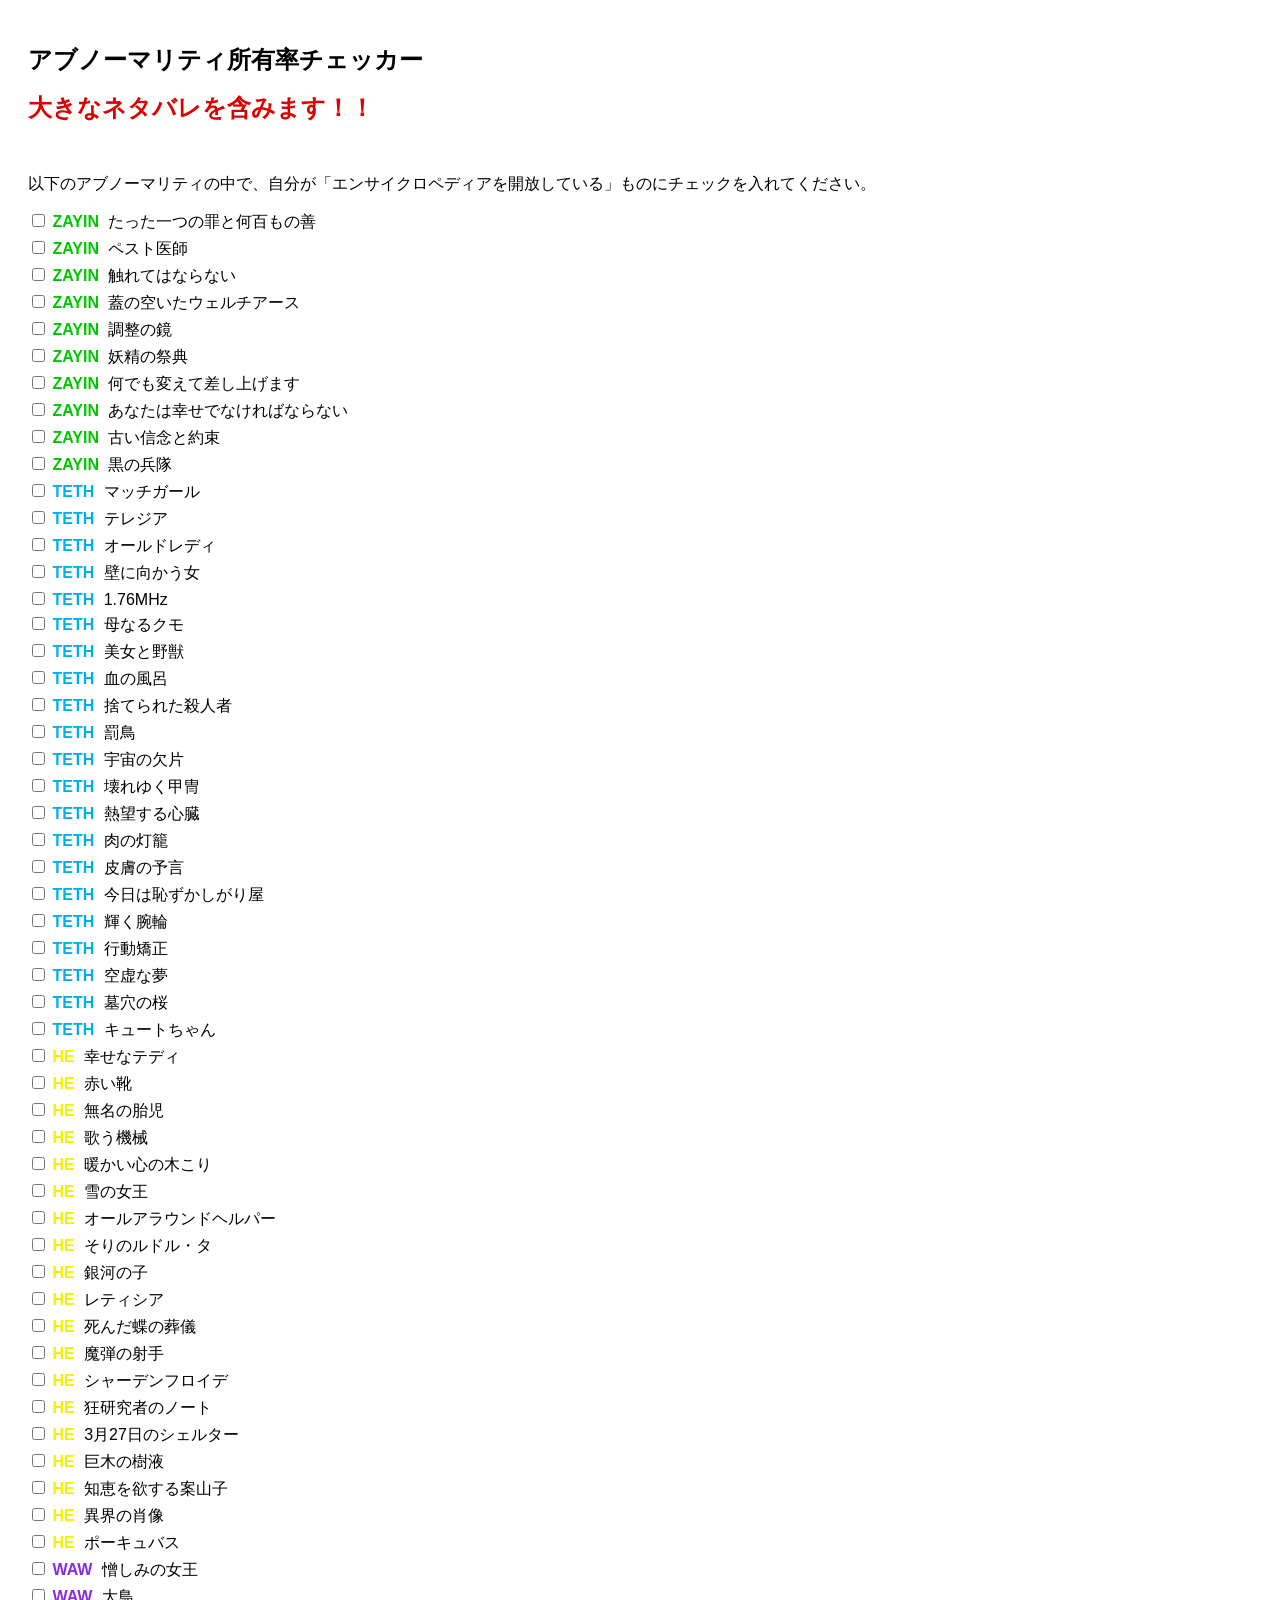
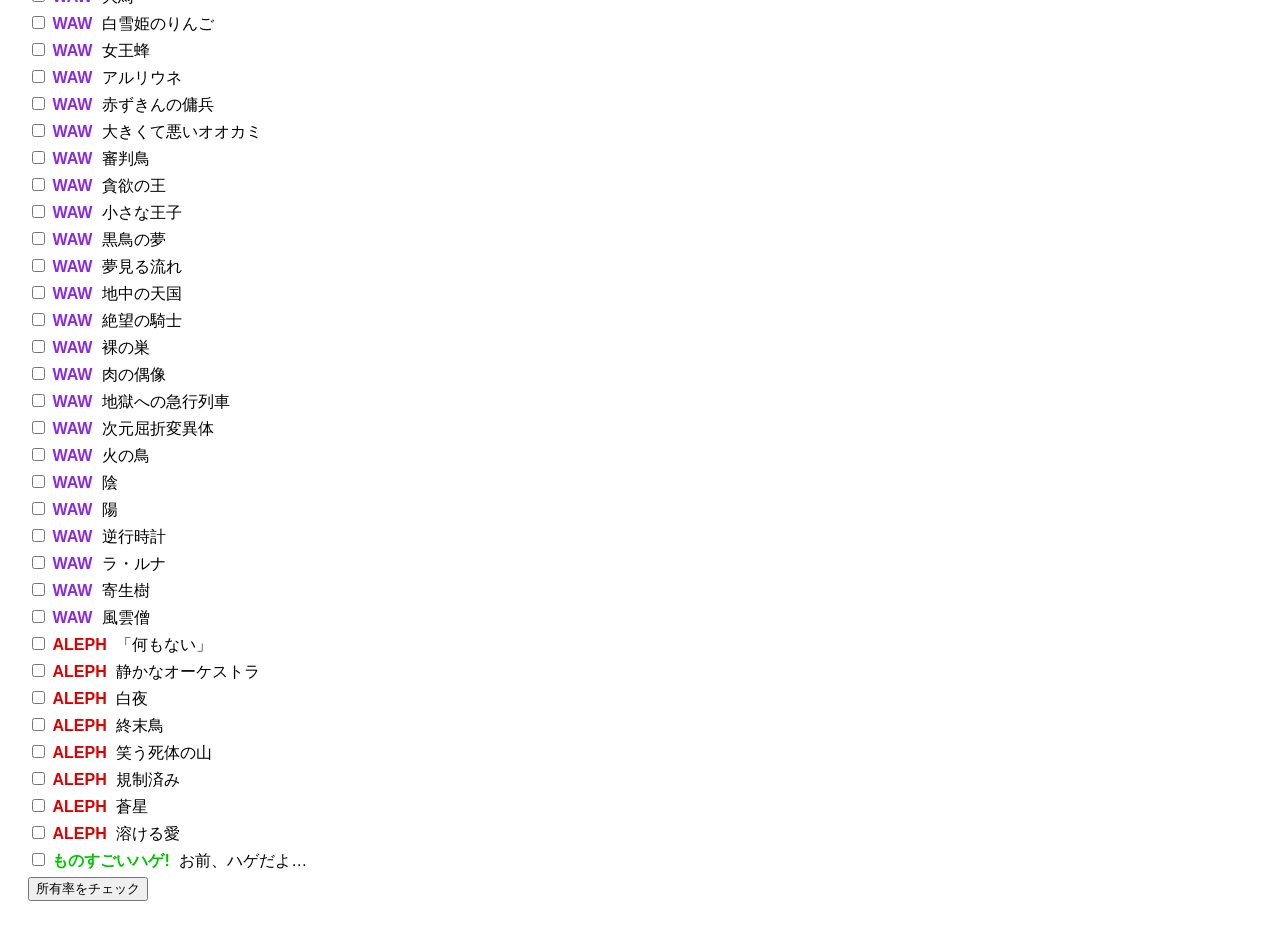
==== index.html @ 21a790d1 "Rename abnormality_checker.html to index.html" ====
<!DOCTYPE html>
<html lang="ja">
<head>
  <meta charset="UTF-8">
  <title>アブノーマリティ所有率チェッカー</title>
  <style>
    body {
      font-family: sans-serif;
      padding: 20px;
    }
    h1 {
      font-size: 1.5em;
    }
    .game-list label {
      display: block;
      margin-bottom: 5px;
    }
    #result {
      margin-top: 20px;
      font-weight: bold;
      font-size: 1.2em;
    }
    .rank {
      font-weight: bold;
      margin-right: 5px;
    }
    .ZAYIN {
      color: #00c600;
    }
    .TETH {
      color: #00afea;
    }
    .HE {
      color: #f2f200;
    }
    .WAW {
      color: #8a2be2;
    }
    .ALEPH {
      color: #dd0000;
    }
</style>
</head>
<body>
  <h1>アブノーマリティ所有率チェッカー</h1>

  <label><span class="rank ALEPH"><h1>大きなネタバレを含みます！！</h1></span>

  <p>以下のアブノーマリティの中で、自分が「エンサイクロペディアを開放している」ものにチェックを入れてください。</p>
  <div class="game-list">
    <label><input type="checkbox" class="game"> <span class="rank ZAYIN">ZAYIN</span> たった一つの罪と何百もの善</label>
    <label><input type="checkbox" class="game"> <span class="rank ZAYIN">ZAYIN</span> ペスト医師</label>
    <label><input type="checkbox" class="game"> <span class="rank ZAYIN">ZAYIN</span> 触れてはならない</label>
    <label><input type="checkbox" class="game"> <span class="rank ZAYIN">ZAYIN</span> 蓋の空いたウェルチアース</label>
    <label><input type="checkbox" class="game"> <span class="rank ZAYIN">ZAYIN</span> 調整の鏡</label>
    <label><input type="checkbox" class="game"> <span class="rank ZAYIN">ZAYIN</span> 妖精の祭典</label>
    <label><input type="checkbox" class="game"> <span class="rank ZAYIN">ZAYIN</span> 何でも変えて差し上げます</label>
    <label><input type="checkbox" class="game"> <span class="rank ZAYIN">ZAYIN</span> あなたは幸せでなければならない</label>
    <label><input type="checkbox" class="game"> <span class="rank ZAYIN">ZAYIN</span> 古い信念と約束</label>
    <label><input type="checkbox" class="game"> <span class="rank ZAYIN">ZAYIN</span> 黒の兵隊</label>
    <label><input type="checkbox" class="game"> <span class="rank TETH">TETH</span> マッチガール</label>
    <label><input type="checkbox" class="game"> <span class="rank TETH">TETH</span> テレジア</label>
    <label><input type="checkbox" class="game"> <span class="rank TETH">TETH</span> オールドレディ</label>
    <label><input type="checkbox" class="game"> <span class="rank TETH">TETH</span> 壁に向かう女</label>
    <label><input type="checkbox" class="game"> <span class="rank TETH">TETH</span> 1.76MHz</label>
    <label><input type="checkbox" class="game"> <span class="rank TETH">TETH</span> 母なるクモ</label>
    <label><input type="checkbox" class="game"> <span class="rank TETH">TETH</span> 美女と野獣</label>
    <label><input type="checkbox" class="game"> <span class="rank TETH">TETH</span> 血の風呂</label>
    <label><input type="checkbox" class="game"> <span class="rank TETH">TETH</span> 捨てられた殺人者</label>
    <label><input type="checkbox" class="game"> <span class="rank TETH">TETH</span> 罰鳥</label>
    <label><input type="checkbox" class="game"> <span class="rank TETH">TETH</span> 宇宙の欠片</label>
    <label><input type="checkbox" class="game"> <span class="rank TETH">TETH</span> 壊れゆく甲冑</label>
    <label><input type="checkbox" class="game"> <span class="rank TETH">TETH</span> 熱望する心臓</label>
    <label><input type="checkbox" class="game"> <span class="rank TETH">TETH</span> 肉の灯籠</label>
    <label><input type="checkbox" class="game"> <span class="rank TETH">TETH</span> 皮膚の予言</label>
    <label><input type="checkbox" class="game"> <span class="rank TETH">TETH</span> 今日は恥ずかしがり屋</label>
    <label><input type="checkbox" class="game"> <span class="rank TETH">TETH</span> 輝く腕輪</label>
    <label><input type="checkbox" class="game"> <span class="rank TETH">TETH</span> 行動矯正</label>
    <label><input type="checkbox" class="game"> <span class="rank TETH">TETH</span> 空虚な夢</label>
    <label><input type="checkbox" class="game"> <span class="rank TETH">TETH</span> 墓穴の桜</label>
    <label><input type="checkbox" class="game"> <span class="rank TETH">TETH</span> キュートちゃん</label>
    <label><input type="checkbox" class="game"> <span class="rank HE">HE</span> 幸せなテディ</label>
    <label><input type="checkbox" class="game"> <span class="rank HE">HE</span> 赤い靴</label>
    <label><input type="checkbox" class="game"> <span class="rank HE">HE</span> 無名の胎児</label>
    <label><input type="checkbox" class="game"> <span class="rank HE">HE</span> 歌う機械</label>
    <label><input type="checkbox" class="game"> <span class="rank HE">HE</span> 暖かい心の木こり</label>
    <label><input type="checkbox" class="game"> <span class="rank HE">HE</span> 雪の女王</label>
    <label><input type="checkbox" class="game"> <span class="rank HE">HE</span> オールアラウンドヘルパー</label>
    <label><input type="checkbox" class="game"> <span class="rank HE">HE</span> そりのルドル・タ</label>
    <label><input type="checkbox" class="game"> <span class="rank HE">HE</span> 銀河の子</label>
    <label><input type="checkbox" class="game"> <span class="rank HE">HE</span> レティシア</label>
    <label><input type="checkbox" class="game"> <span class="rank HE">HE</span> 死んだ蝶の葬儀</label>
    <label><input type="checkbox" class="game"> <span class="rank HE">HE</span> 魔弾の射手</label>
    <label><input type="checkbox" class="game"> <span class="rank HE">HE</span> シャーデンフロイデ</label>
    <label><input type="checkbox" class="game"> <span class="rank HE">HE</span> 狂研究者のノート</label>
    <label><input type="checkbox" class="game"> <span class="rank HE">HE</span> 3月27日のシェルター</label>
    <label><input type="checkbox" class="game"> <span class="rank HE">HE</span> 巨木の樹液</label>
    <label><input type="checkbox" class="game"> <span class="rank HE">HE</span> 知恵を欲する案山子</label>
    <label><input type="checkbox" class="game"> <span class="rank HE">HE</span> 異界の肖像</label>
    <label><input type="checkbox" class="game"> <span class="rank HE">HE</span> ポーキュバス</label>
    <label><input type="checkbox" class="game"> <span class="rank WAW">WAW</span> 憎しみの女王</label>
    <label><input type="checkbox" class="game"> <span class="rank WAW">WAW</span> 大鳥</label>
    <label><input type="checkbox" class="game"> <span class="rank WAW">WAW</span> 白雪姫のりんご</label>
    <label><input type="checkbox" class="game"> <span class="rank WAW">WAW</span> 女王蜂</label>
    <label><input type="checkbox" class="game"> <span class="rank WAW">WAW</span> アルリウネ</label>
    <label><input type="checkbox" class="game"> <span class="rank WAW">WAW</span> 赤ずきんの傭兵</label>
    <label><input type="checkbox" class="game"> <span class="rank WAW">WAW</span> 大きくて悪いオオカミ</label>
    <label><input type="checkbox" class="game"> <span class="rank WAW">WAW</span> 審判鳥</label>
    <label><input type="checkbox" class="game"> <span class="rank WAW">WAW</span> 貪欲の王</label>
    <label><input type="checkbox" class="game"> <span class="rank WAW">WAW</span> 小さな王子</label>
    <label><input type="checkbox" class="game"> <span class="rank WAW">WAW</span> 黒鳥の夢</label>
    <label><input type="checkbox" class="game"> <span class="rank WAW">WAW</span> 夢見る流れ</label>
    <label><input type="checkbox" class="game"> <span class="rank WAW">WAW</span> 地中の天国</label>
    <label><input type="checkbox" class="game"> <span class="rank WAW">WAW</span> 絶望の騎士</label>
    <label><input type="checkbox" class="game"> <span class="rank WAW">WAW</span> 裸の巣</label>
    <label><input type="checkbox" class="game"> <span class="rank WAW">WAW</span> 肉の偶像</label>
    <label><input type="checkbox" class="game"> <span class="rank WAW">WAW</span> 地獄への急行列車</label>
    <label><input type="checkbox" class="game"> <span class="rank WAW">WAW</span> 次元屈折変異体</label>
    <label><input type="checkbox" class="game"> <span class="rank WAW">WAW</span> 火の鳥</label>
    <label><input type="checkbox" class="game"> <span class="rank WAW">WAW</span> 陰</label>
    <label><input type="checkbox" class="game"> <span class="rank WAW">WAW</span> 陽</label>
    <label><input type="checkbox" class="game"> <span class="rank WAW">WAW</span> 逆行時計</label>
    <label><input type="checkbox" class="game"> <span class="rank WAW">WAW</span> ラ・ルナ</label>
    <label><input type="checkbox" class="game"> <span class="rank WAW">WAW</span> 寄生樹</label>
    <label><input type="checkbox" class="game"> <span class="rank WAW">WAW</span> 風雲僧</label>
    <label><input type="checkbox" class="game"> <span class="rank ALEPH">ALEPH</span> 「何もない」</label>
    <label><input type="checkbox" class="game"> <span class="rank ALEPH">ALEPH</span> 静かなオーケストラ</label>
    <label><input type="checkbox" class="game"> <span class="rank ALEPH">ALEPH</span> 白夜</label>
    <label><input type="checkbox" class="game"> <span class="rank ALEPH">ALEPH</span> 終末鳥</label>
    <label><input type="checkbox" class="game"> <span class="rank ALEPH">ALEPH</span> 笑う死体の山</label>
    <label><input type="checkbox" class="game"> <span class="rank ALEPH">ALEPH</span> 規制済み</label>
    <label><input type="checkbox" class="game"> <span class="rank ALEPH">ALEPH</span> 蒼星</label>
    <label><input type="checkbox" class="game"> <span class="rank ALEPH">ALEPH</span> 溶ける愛</label>

    <label><input type="checkbox" class="game"> <span class="rank ZAYIN">ものすごいハゲ!</span> お前、ハゲだよ…</label>
  </div>
  <button onclick="calculateOwnership()">所有率をチェック</button>
  <div id="result"></div>
  <script>
    function calculateOwnership() {
      const games = document.querySelectorAll('.game');
      const total = games.length;
      let owned = 0;

      games.forEach(game => {
        if (game.checked) {
          owned++;
        }
      });

      const percentage = ((owned / total) * 100).toFixed(1);
      document.getElementById('result').textContent = `あなたの所有率は ${percentage}% です（${owned}/${total}タイトル）`;
    }
</script>
</body>
</html>
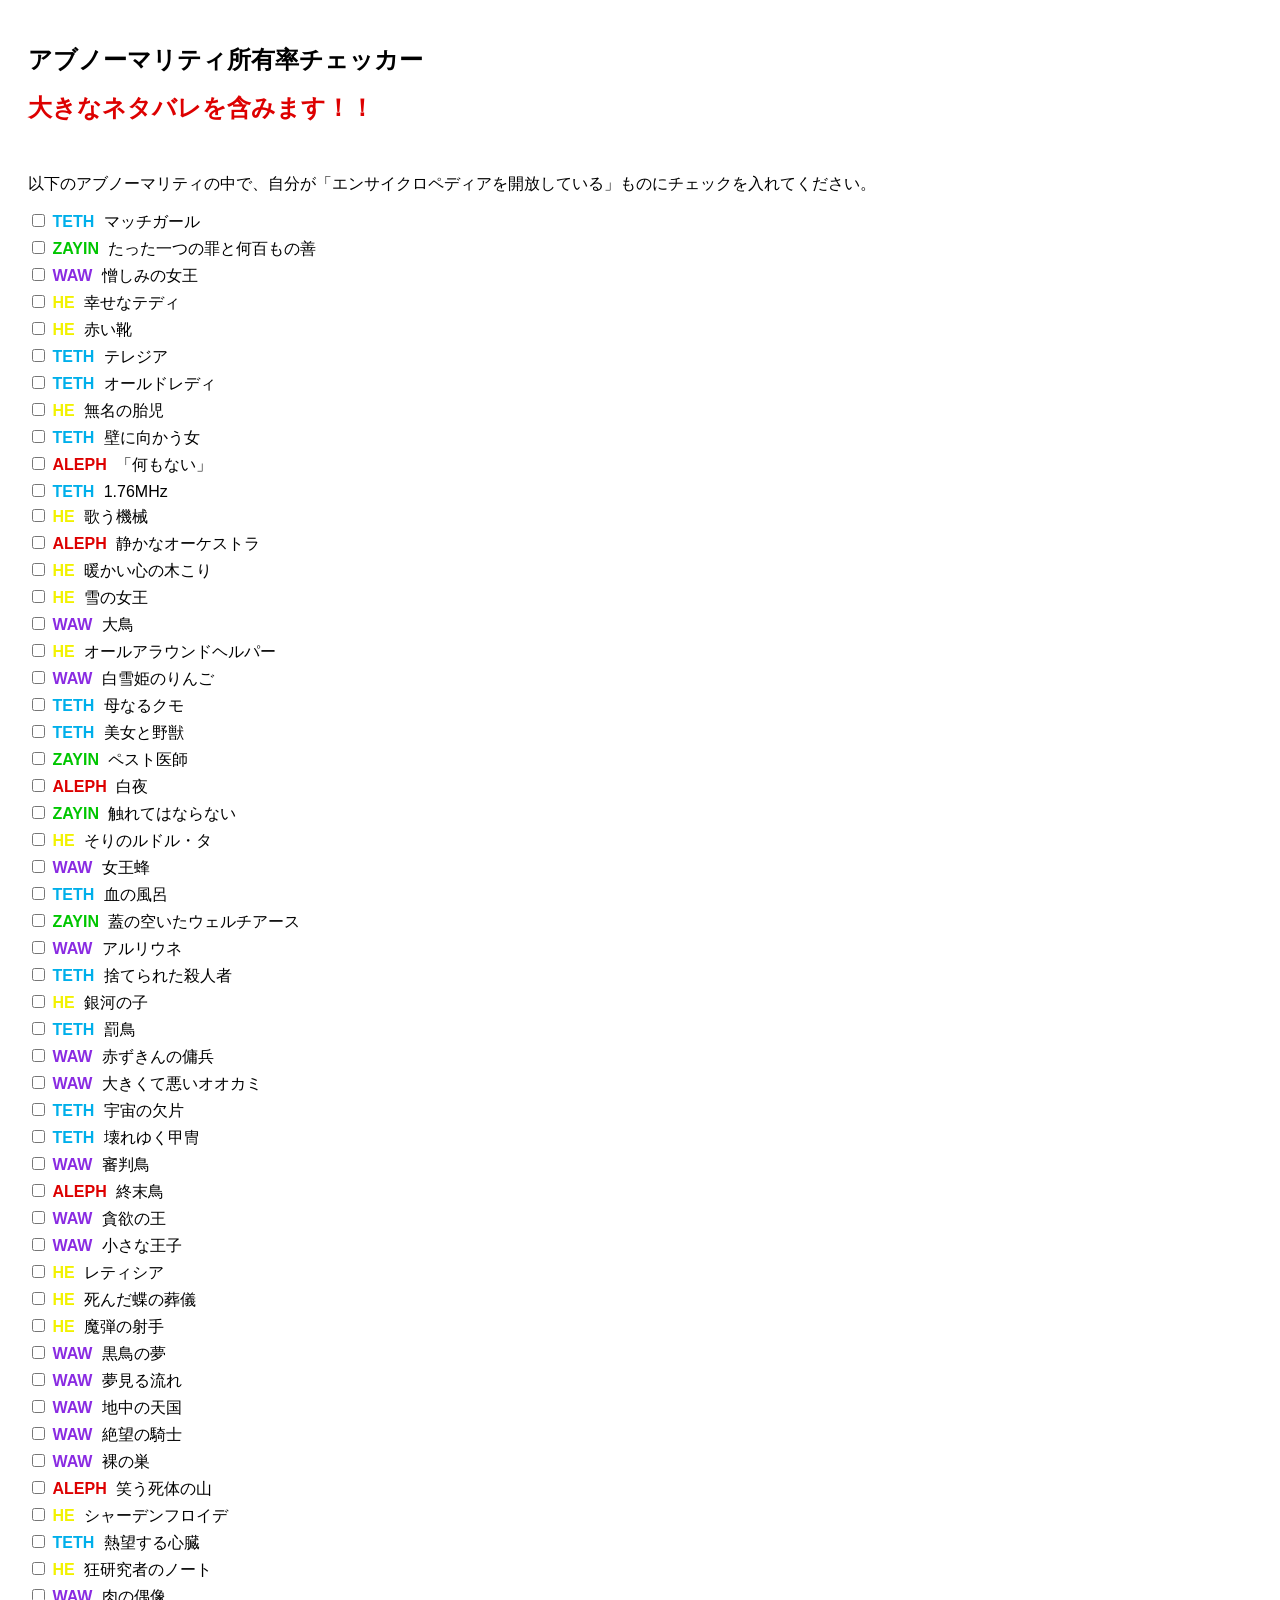
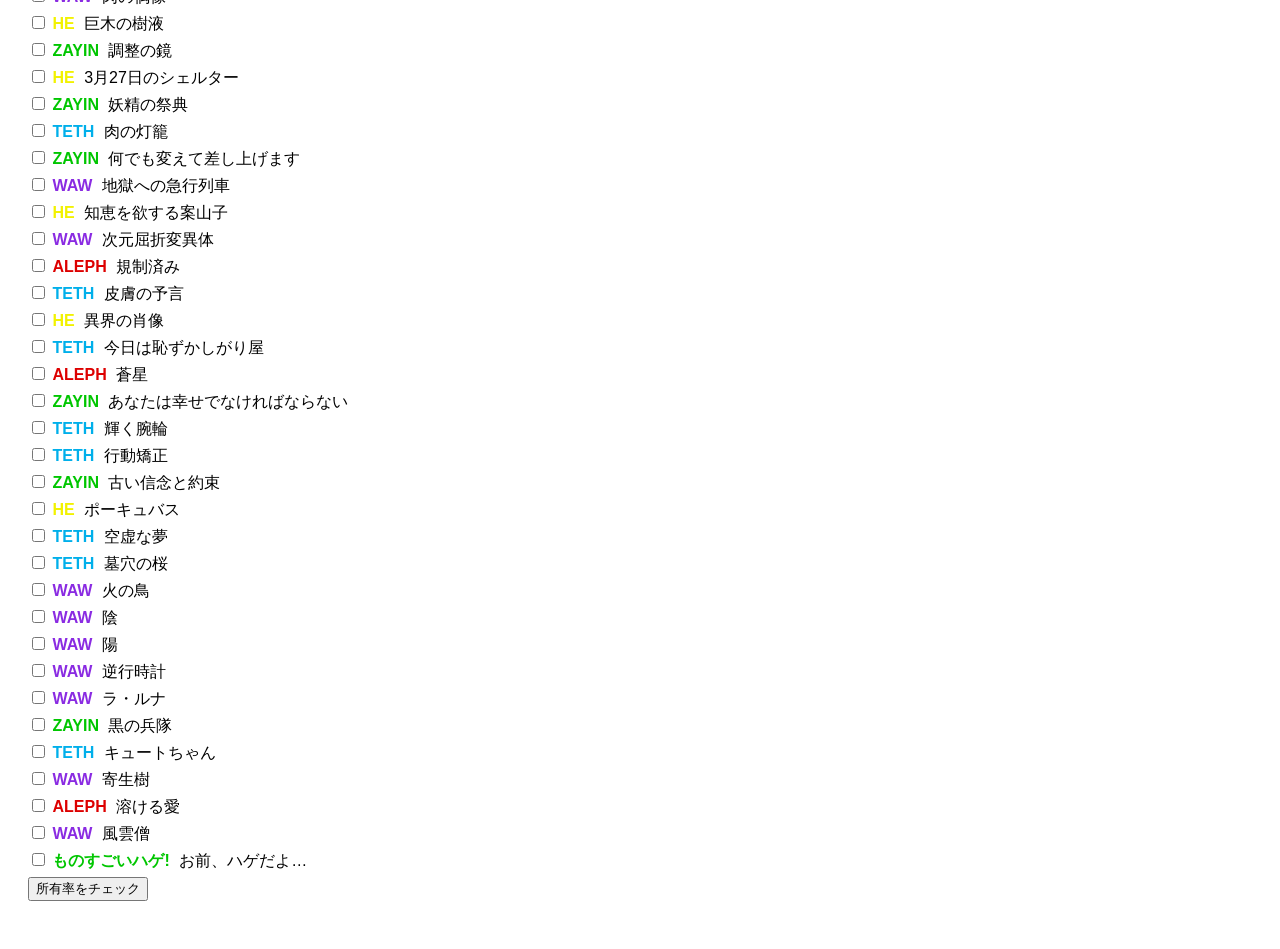
==== commit 0b6da0e2: "Update index.html Change Abnormalities line" ====
--- a/index.html
+++ b/index.html
@@ -48,91 +48,91 @@
 
   <p>以下のアブノーマリティの中で、自分が「エンサイクロペディアを開放している」ものにチェックを入れてください。</p>
   <div class="game-list">
+
+    <label><input type="checkbox" class="game"> <span class="rank TETH">TETH</span> マッチガール</label>
     <label><input type="checkbox" class="game"> <span class="rank ZAYIN">ZAYIN</span> たった一つの罪と何百もの善</label>
-    <label><input type="checkbox" class="game"> <span class="rank ZAYIN">ZAYIN</span> ペスト医師</label>
-    <label><input type="checkbox" class="game"> <span class="rank ZAYIN">ZAYIN</span> 触れてはならない</label>
-    <label><input type="checkbox" class="game"> <span class="rank ZAYIN">ZAYIN</span> 蓋の空いたウェルチアース</label>
-    <label><input type="checkbox" class="game"> <span class="rank ZAYIN">ZAYIN</span> 調整の鏡</label>
-    <label><input type="checkbox" class="game"> <span class="rank ZAYIN">ZAYIN</span> 妖精の祭典</label>
-    <label><input type="checkbox" class="game"> <span class="rank ZAYIN">ZAYIN</span> 何でも変えて差し上げます</label>
-    <label><input type="checkbox" class="game"> <span class="rank ZAYIN">ZAYIN</span> あなたは幸せでなければならない</label>
-    <label><input type="checkbox" class="game"> <span class="rank ZAYIN">ZAYIN</span> 古い信念と約束</label>
-    <label><input type="checkbox" class="game"> <span class="rank ZAYIN">ZAYIN</span> 黒の兵隊</label>
-    <label><input type="checkbox" class="game"> <span class="rank TETH">TETH</span> マッチガール</label>
+    <label><input type="checkbox" class="game"> <span class="rank WAW">WAW</span> 憎しみの女王</label>
+    <label><input type="checkbox" class="game"> <span class="rank HE">HE</span> 幸せなテディ</label>
+    <label><input type="checkbox" class="game"> <span class="rank HE">HE</span> 赤い靴</label>
     <label><input type="checkbox" class="game"> <span class="rank TETH">TETH</span> テレジア</label>
     <label><input type="checkbox" class="game"> <span class="rank TETH">TETH</span> オールドレディ</label>
+    <label><input type="checkbox" class="game"> <span class="rank HE">HE</span> 無名の胎児</label>
     <label><input type="checkbox" class="game"> <span class="rank TETH">TETH</span> 壁に向かう女</label>
+    <label><input type="checkbox" class="game"> <span class="rank ALEPH">ALEPH</span> 「何もない」</label>
     <label><input type="checkbox" class="game"> <span class="rank TETH">TETH</span> 1.76MHz</label>
+    <label><input type="checkbox" class="game"> <span class="rank HE">HE</span> 歌う機械</label>
+    <label><input type="checkbox" class="game"> <span class="rank ALEPH">ALEPH</span> 静かなオーケストラ</label>
+    <label><input type="checkbox" class="game"> <span class="rank HE">HE</span> 暖かい心の木こり</label>
+    <label><input type="checkbox" class="game"> <span class="rank HE">HE</span> 雪の女王</label>
+    <label><input type="checkbox" class="game"> <span class="rank WAW">WAW</span> 大鳥</label>
+    <label><input type="checkbox" class="game"> <span class="rank HE">HE</span> オールアラウンドヘルパー</label>
+    <label><input type="checkbox" class="game"> <span class="rank WAW">WAW</span> 白雪姫のりんご</label>
     <label><input type="checkbox" class="game"> <span class="rank TETH">TETH</span> 母なるクモ</label>
     <label><input type="checkbox" class="game"> <span class="rank TETH">TETH</span> 美女と野獣</label>
+    <label><input type="checkbox" class="game"> <span class="rank ZAYIN">ZAYIN</span> ペスト医師</label>
+    <label><input type="checkbox" class="game"> <span class="rank ALEPH">ALEPH</span> 白夜</label>   
+    <label><input type="checkbox" class="game"> <span class="rank ZAYIN">ZAYIN</span> 触れてはならない</label>    
+    <label><input type="checkbox" class="game"> <span class="rank HE">HE</span> そりのルドル・タ</label>
+    <label><input type="checkbox" class="game"> <span class="rank WAW">WAW</span> 女王蜂</label>
     <label><input type="checkbox" class="game"> <span class="rank TETH">TETH</span> 血の風呂</label>
+    <label><input type="checkbox" class="game"> <span class="rank ZAYIN">ZAYIN</span> 蓋の空いたウェルチアース</label>
+    <label><input type="checkbox" class="game"> <span class="rank WAW">WAW</span> アルリウネ</label>
     <label><input type="checkbox" class="game"> <span class="rank TETH">TETH</span> 捨てられた殺人者</label>
-    <label><input type="checkbox" class="game"> <span class="rank TETH">TETH</span> 罰鳥</label>
+    <label><input type="checkbox" class="game"> <span class="rank HE">HE</span> 銀河の子</label>
+    <label><input type="checkbox" class="game"> <span class="rank TETH">TETH</span> 罰鳥</label>    
+    <label><input type="checkbox" class="game"> <span class="rank WAW">WAW</span> 赤ずきんの傭兵</label>
+    <label><input type="checkbox" class="game"> <span class="rank WAW">WAW</span> 大きくて悪いオオカミ</label>
     <label><input type="checkbox" class="game"> <span class="rank TETH">TETH</span> 宇宙の欠片</label>
     <label><input type="checkbox" class="game"> <span class="rank TETH">TETH</span> 壊れゆく甲冑</label>
-    <label><input type="checkbox" class="game"> <span class="rank TETH">TETH</span> 熱望する心臓</label>
-    <label><input type="checkbox" class="game"> <span class="rank TETH">TETH</span> 肉の灯籠</label>
-    <label><input type="checkbox" class="game"> <span class="rank TETH">TETH</span> 皮膚の予言</label>
-    <label><input type="checkbox" class="game"> <span class="rank TETH">TETH</span> 今日は恥ずかしがり屋</label>
-    <label><input type="checkbox" class="game"> <span class="rank TETH">TETH</span> 輝く腕輪</label>
-    <label><input type="checkbox" class="game"> <span class="rank TETH">TETH</span> 行動矯正</label>
-    <label><input type="checkbox" class="game"> <span class="rank TETH">TETH</span> 空虚な夢</label>
-    <label><input type="checkbox" class="game"> <span class="rank TETH">TETH</span> 墓穴の桜</label>
-    <label><input type="checkbox" class="game"> <span class="rank TETH">TETH</span> キュートちゃん</label>
-    <label><input type="checkbox" class="game"> <span class="rank HE">HE</span> 幸せなテディ</label>
-    <label><input type="checkbox" class="game"> <span class="rank HE">HE</span> 赤い靴</label>
-    <label><input type="checkbox" class="game"> <span class="rank HE">HE</span> 無名の胎児</label>
-    <label><input type="checkbox" class="game"> <span class="rank HE">HE</span> 歌う機械</label>
-    <label><input type="checkbox" class="game"> <span class="rank HE">HE</span> 暖かい心の木こり</label>
-    <label><input type="checkbox" class="game"> <span class="rank HE">HE</span> 雪の女王</label>
-    <label><input type="checkbox" class="game"> <span class="rank HE">HE</span> オールアラウンドヘルパー</label>
-    <label><input type="checkbox" class="game"> <span class="rank HE">HE</span> そりのルドル・タ</label>
-    <label><input type="checkbox" class="game"> <span class="rank HE">HE</span> 銀河の子</label>
+    <label><input type="checkbox" class="game"> <span class="rank WAW">WAW</span> 審判鳥</label>
+    <label><input type="checkbox" class="game"> <span class="rank ALEPH">ALEPH</span> 終末鳥</label>
+    <label><input type="checkbox" class="game"> <span class="rank WAW">WAW</span> 貪欲の王</label>
+    <label><input type="checkbox" class="game"> <span class="rank WAW">WAW</span> 小さな王子</label>
     <label><input type="checkbox" class="game"> <span class="rank HE">HE</span> レティシア</label>
     <label><input type="checkbox" class="game"> <span class="rank HE">HE</span> 死んだ蝶の葬儀</label>
     <label><input type="checkbox" class="game"> <span class="rank HE">HE</span> 魔弾の射手</label>
-    <label><input type="checkbox" class="game"> <span class="rank HE">HE</span> シャーデンフロイデ</label>
-    <label><input type="checkbox" class="game"> <span class="rank HE">HE</span> 狂研究者のノート</label>
-    <label><input type="checkbox" class="game"> <span class="rank HE">HE</span> 3月27日のシェルター</label>
-    <label><input type="checkbox" class="game"> <span class="rank HE">HE</span> 巨木の樹液</label>
-    <label><input type="checkbox" class="game"> <span class="rank HE">HE</span> 知恵を欲する案山子</label>
-    <label><input type="checkbox" class="game"> <span class="rank HE">HE</span> 異界の肖像</label>
-    <label><input type="checkbox" class="game"> <span class="rank HE">HE</span> ポーキュバス</label>
-    <label><input type="checkbox" class="game"> <span class="rank WAW">WAW</span> 憎しみの女王</label>
-    <label><input type="checkbox" class="game"> <span class="rank WAW">WAW</span> 大鳥</label>
-    <label><input type="checkbox" class="game"> <span class="rank WAW">WAW</span> 白雪姫のりんご</label>
-    <label><input type="checkbox" class="game"> <span class="rank WAW">WAW</span> 女王蜂</label>
-    <label><input type="checkbox" class="game"> <span class="rank WAW">WAW</span> アルリウネ</label>
-    <label><input type="checkbox" class="game"> <span class="rank WAW">WAW</span> 赤ずきんの傭兵</label>
-    <label><input type="checkbox" class="game"> <span class="rank WAW">WAW</span> 大きくて悪いオオカミ</label>
-    <label><input type="checkbox" class="game"> <span class="rank WAW">WAW</span> 審判鳥</label>
-    <label><input type="checkbox" class="game"> <span class="rank WAW">WAW</span> 貪欲の王</label>
-    <label><input type="checkbox" class="game"> <span class="rank WAW">WAW</span> 小さな王子</label>
     <label><input type="checkbox" class="game"> <span class="rank WAW">WAW</span> 黒鳥の夢</label>
     <label><input type="checkbox" class="game"> <span class="rank WAW">WAW</span> 夢見る流れ</label>
     <label><input type="checkbox" class="game"> <span class="rank WAW">WAW</span> 地中の天国</label>
     <label><input type="checkbox" class="game"> <span class="rank WAW">WAW</span> 絶望の騎士</label>
     <label><input type="checkbox" class="game"> <span class="rank WAW">WAW</span> 裸の巣</label>
+    <label><input type="checkbox" class="game"> <span class="rank ALEPH">ALEPH</span> 笑う死体の山</label>
+    <label><input type="checkbox" class="game"> <span class="rank HE">HE</span> シャーデンフロイデ</label>
+    <label><input type="checkbox" class="game"> <span class="rank TETH">TETH</span> 熱望する心臓</label>   
+    <label><input type="checkbox" class="game"> <span class="rank HE">HE</span> 狂研究者のノート</label>    
     <label><input type="checkbox" class="game"> <span class="rank WAW">WAW</span> 肉の偶像</label>
+    <label><input type="checkbox" class="game"> <span class="rank HE">HE</span> 巨木の樹液</label>  
+    <label><input type="checkbox" class="game"> <span class="rank ZAYIN">ZAYIN</span> 調整の鏡</label>
+    <label><input type="checkbox" class="game"> <span class="rank HE">HE</span> 3月27日のシェルター</label>
+    <label><input type="checkbox" class="game"> <span class="rank ZAYIN">ZAYIN</span> 妖精の祭典</label>    
+    <label><input type="checkbox" class="game"> <span class="rank TETH">TETH</span> 肉の灯籠</label>    
+    <label><input type="checkbox" class="game"> <span class="rank ZAYIN">ZAYIN</span> 何でも変えて差し上げます</label>
     <label><input type="checkbox" class="game"> <span class="rank WAW">WAW</span> 地獄への急行列車</label>
+    <label><input type="checkbox" class="game"> <span class="rank HE">HE</span> 知恵を欲する案山子</label>
     <label><input type="checkbox" class="game"> <span class="rank WAW">WAW</span> 次元屈折変異体</label>
+    <label><input type="checkbox" class="game"> <span class="rank ALEPH">ALEPH</span> 規制済み</label>
+    <label><input type="checkbox" class="game"> <span class="rank TETH">TETH</span> 皮膚の予言</label>    
+    <label><input type="checkbox" class="game"> <span class="rank HE">HE</span> 異界の肖像</label>
+    <label><input type="checkbox" class="game"> <span class="rank TETH">TETH</span> 今日は恥ずかしがり屋</label>
+    <label><input type="checkbox" class="game"> <span class="rank ALEPH">ALEPH</span> 蒼星</label>    
+    <label><input type="checkbox" class="game"> <span class="rank ZAYIN">ZAYIN</span> あなたは幸せでなければならない</label>   
+    <label><input type="checkbox" class="game"> <span class="rank TETH">TETH</span> 輝く腕輪</label>
+    <label><input type="checkbox" class="game"> <span class="rank TETH">TETH</span> 行動矯正</label>
+    <label><input type="checkbox" class="game"> <span class="rank ZAYIN">ZAYIN</span> 古い信念と約束</label>
+    <label><input type="checkbox" class="game"> <span class="rank HE">HE</span> ポーキュバス</label>
+    <label><input type="checkbox" class="game"> <span class="rank TETH">TETH</span> 空虚な夢</label>
+    <label><input type="checkbox" class="game"> <span class="rank TETH">TETH</span> 墓穴の桜</label>
     <label><input type="checkbox" class="game"> <span class="rank WAW">WAW</span> 火の鳥</label>
     <label><input type="checkbox" class="game"> <span class="rank WAW">WAW</span> 陰</label>
     <label><input type="checkbox" class="game"> <span class="rank WAW">WAW</span> 陽</label>
     <label><input type="checkbox" class="game"> <span class="rank WAW">WAW</span> 逆行時計</label>
     <label><input type="checkbox" class="game"> <span class="rank WAW">WAW</span> ラ・ルナ</label>
-    <label><input type="checkbox" class="game"> <span class="rank WAW">WAW</span> 寄生樹</label>
+    <label><input type="checkbox" class="game"> <span class="rank ZAYIN">ZAYIN</span> 黒の兵隊</label>
+    <label><input type="checkbox" class="game"> <span class="rank TETH">TETH</span> キュートちゃん</label>
+    <label><input type="checkbox" class="game"> <span class="rank WAW">WAW</span> 寄生樹</label>   
+    <label><input type="checkbox" class="game"> <span class="rank ALEPH">ALEPH</span> 溶ける愛</label>
     <label><input type="checkbox" class="game"> <span class="rank WAW">WAW</span> 風雲僧</label>
-    <label><input type="checkbox" class="game"> <span class="rank ALEPH">ALEPH</span> 「何もない」</label>
-    <label><input type="checkbox" class="game"> <span class="rank ALEPH">ALEPH</span> 静かなオーケストラ</label>
-    <label><input type="checkbox" class="game"> <span class="rank ALEPH">ALEPH</span> 白夜</label>
-    <label><input type="checkbox" class="game"> <span class="rank ALEPH">ALEPH</span> 終末鳥</label>
-    <label><input type="checkbox" class="game"> <span class="rank ALEPH">ALEPH</span> 笑う死体の山</label>
-    <label><input type="checkbox" class="game"> <span class="rank ALEPH">ALEPH</span> 規制済み</label>
-    <label><input type="checkbox" class="game"> <span class="rank ALEPH">ALEPH</span> 蒼星</label>
-    <label><input type="checkbox" class="game"> <span class="rank ALEPH">ALEPH</span> 溶ける愛</label>
-
-    <label><input type="checkbox" class="game"> <span class="rank ZAYIN">ものすごいハゲ!</span> お前、ハゲだよ…</label>
+    <label><input type="checkbox" class="game"> <span class="rank ZAYIN">ものすごいハゲ!</span> お前、ハゲだよ…</label>    
   </div>
   <button onclick="calculateOwnership()">所有率をチェック</button>
   <div id="result"></div>
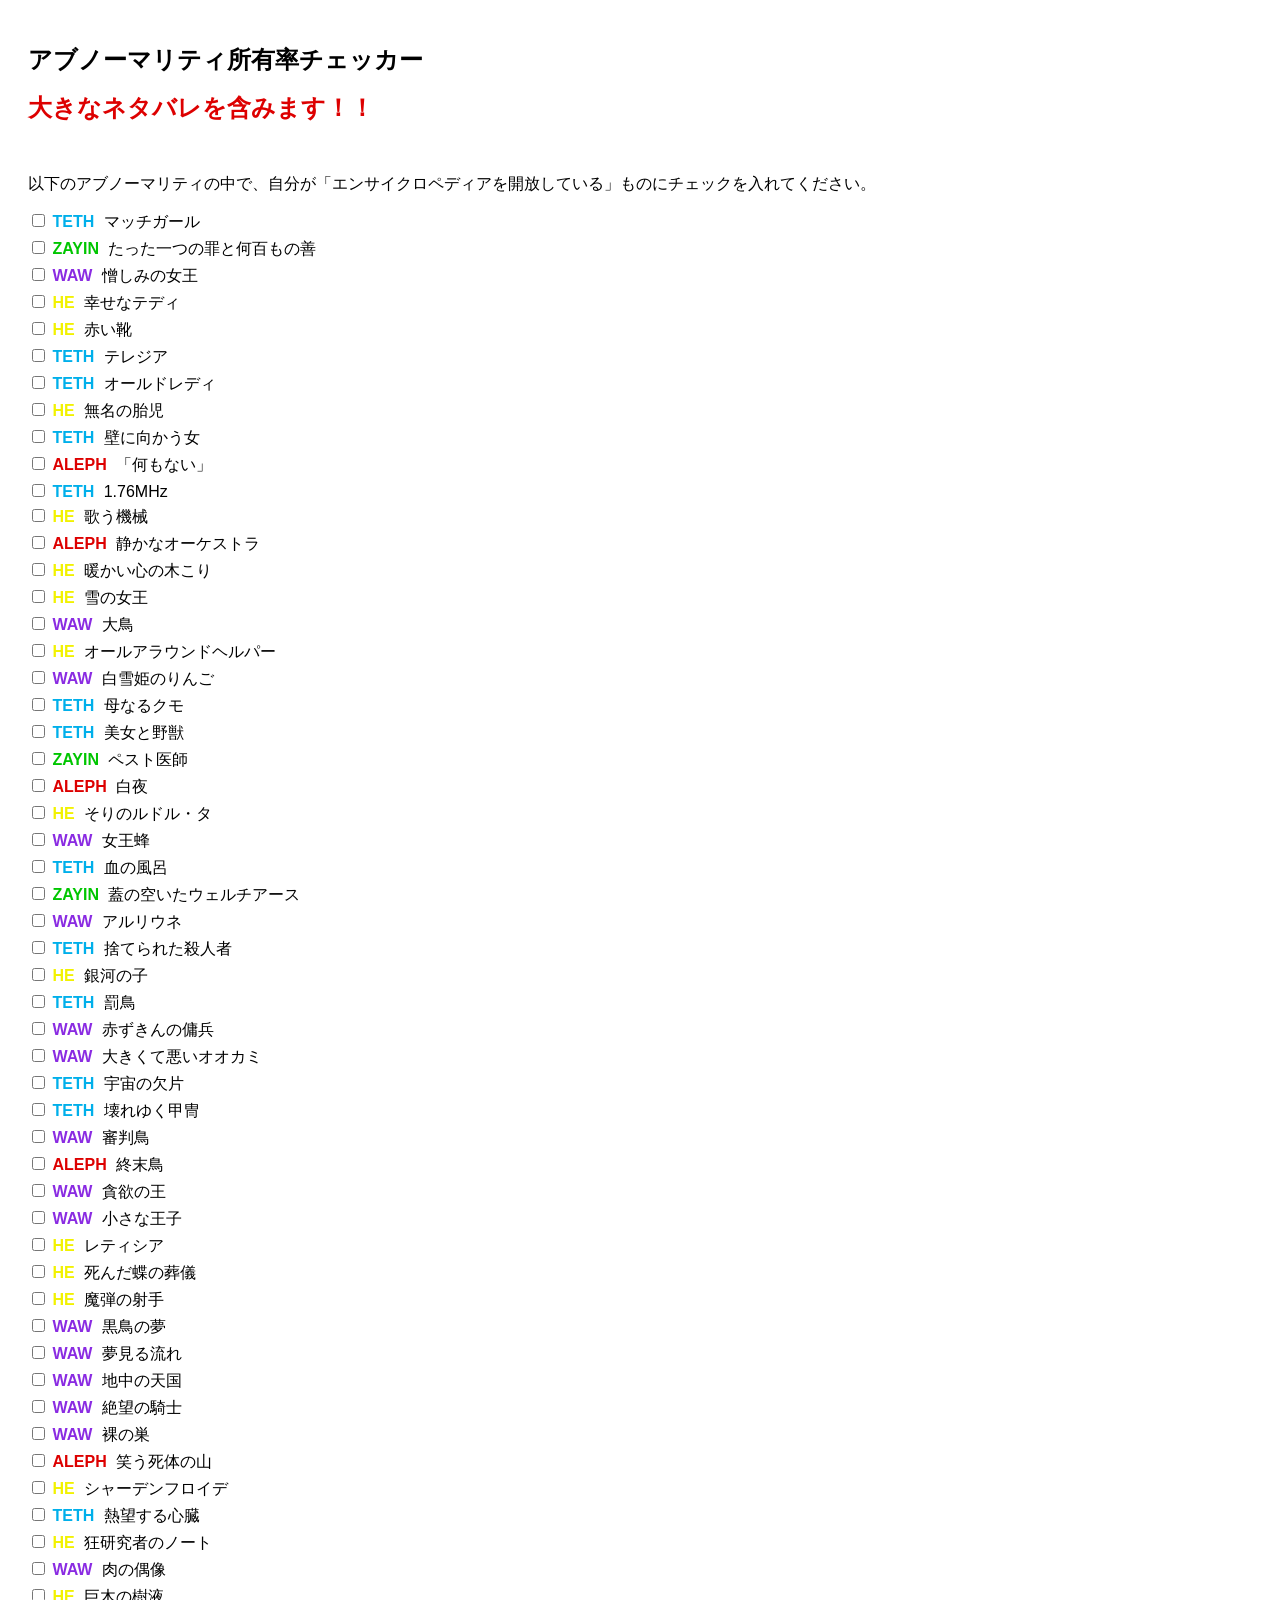
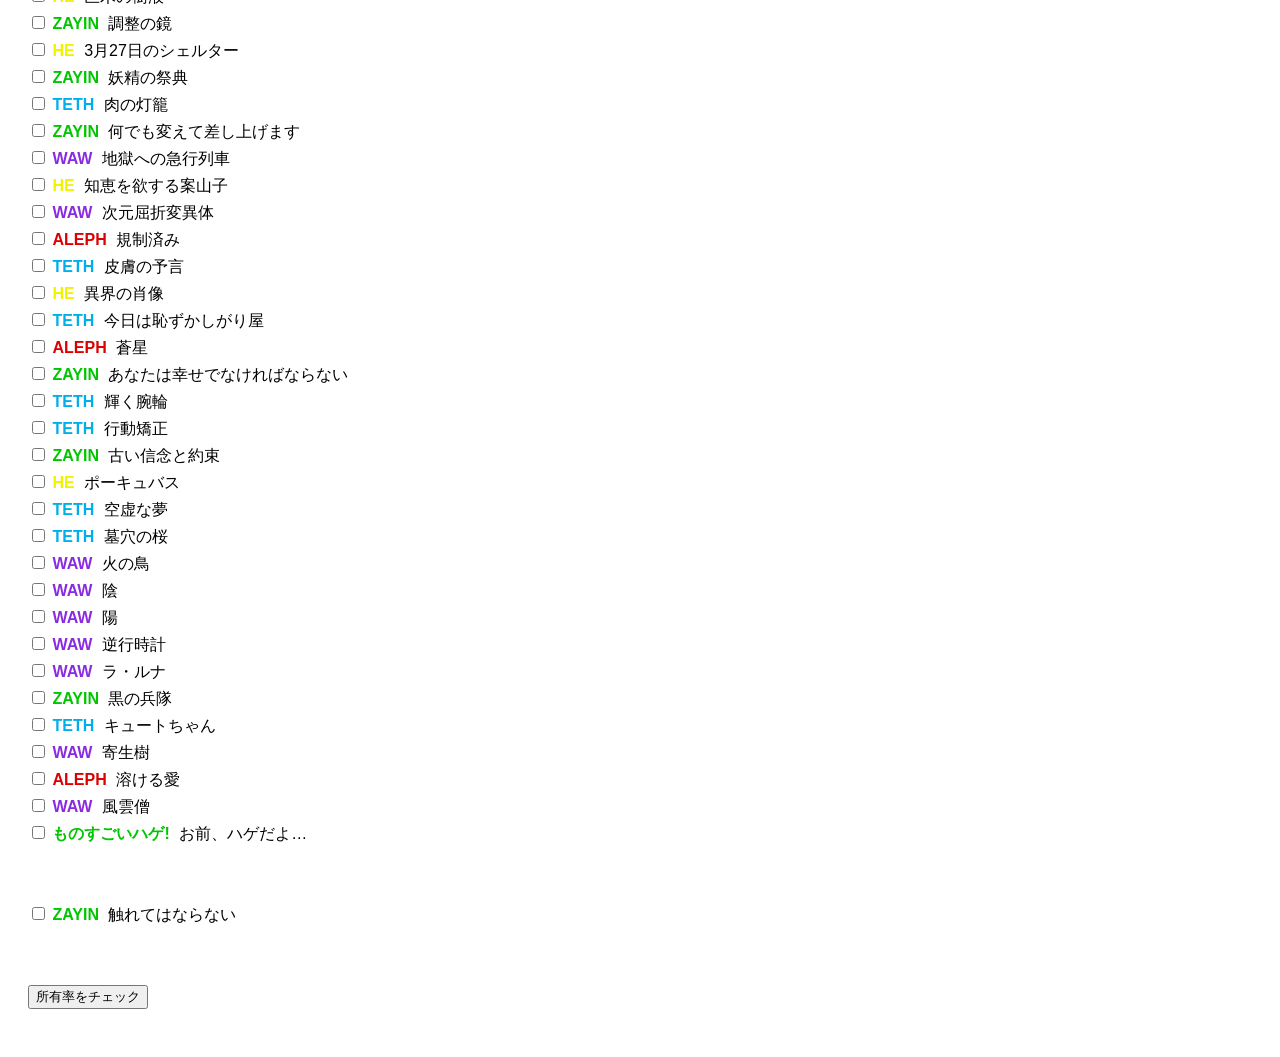
==== commit 55c1654f: "Update index.html" ====
--- a/index.html
+++ b/index.html
@@ -48,7 +48,7 @@
 
   <p>以下のアブノーマリティの中で、自分が「エンサイクロペディアを開放している」ものにチェックを入れてください。</p>
   <div class="game-list">
-
+  <div class="checklist">
     <label><input type="checkbox" class="game"> <span class="rank TETH">TETH</span> マッチガール</label>
     <label><input type="checkbox" class="game"> <span class="rank ZAYIN">ZAYIN</span> たった一つの罪と何百もの善</label>
     <label><input type="checkbox" class="game"> <span class="rank WAW">WAW</span> 憎しみの女王</label>
@@ -70,8 +70,7 @@
     <label><input type="checkbox" class="game"> <span class="rank TETH">TETH</span> 母なるクモ</label>
     <label><input type="checkbox" class="game"> <span class="rank TETH">TETH</span> 美女と野獣</label>
     <label><input type="checkbox" class="game"> <span class="rank ZAYIN">ZAYIN</span> ペスト医師</label>
-    <label><input type="checkbox" class="game"> <span class="rank ALEPH">ALEPH</span> 白夜</label>   
-    <label><input type="checkbox" class="game"> <span class="rank ZAYIN">ZAYIN</span> 触れてはならない</label>    
+    <label><input type="checkbox" class="game"> <span class="rank ALEPH">ALEPH</span> 白夜</label>       
     <label><input type="checkbox" class="game"> <span class="rank HE">HE</span> そりのルドル・タ</label>
     <label><input type="checkbox" class="game"> <span class="rank WAW">WAW</span> 女王蜂</label>
     <label><input type="checkbox" class="game"> <span class="rank TETH">TETH</span> 血の風呂</label>
@@ -132,7 +131,14 @@
     <label><input type="checkbox" class="game"> <span class="rank WAW">WAW</span> 寄生樹</label>   
     <label><input type="checkbox" class="game"> <span class="rank ALEPH">ALEPH</span> 溶ける愛</label>
     <label><input type="checkbox" class="game"> <span class="rank WAW">WAW</span> 風雲僧</label>
-    <label><input type="checkbox" class="game"> <span class="rank ZAYIN">ものすごいハゲ!</span> お前、ハゲだよ…</label>    
+    <label><input type="checkbox" class="game"> <span class="rank ZAYIN">ものすごいハゲ!</span> お前、ハゲだよ…</label>   
+    <br>
+    <br>
+    <br>
+    <label><input type="checkbox" class="game"> <span class="rank ZAYIN">ZAYIN</span> 触れてはならない</label>
+    <br>
+    <br>
+    <br>
   </div>
   <button onclick="calculateOwnership()">所有率をチェック</button>
   <div id="result"></div>
@@ -149,7 +155,7 @@
       });
 
       const percentage = ((owned / total) * 100).toFixed(1);
-      document.getElementById('result').textContent = `あなたの所有率は ${percentage}% です（${owned}/${total}タイトル）`;
+      document.getElementById('result').textContent = `あなたの所有率は ${percentage}% です（${owned}/${total}体）`;
     }
 </script>
 </body>
